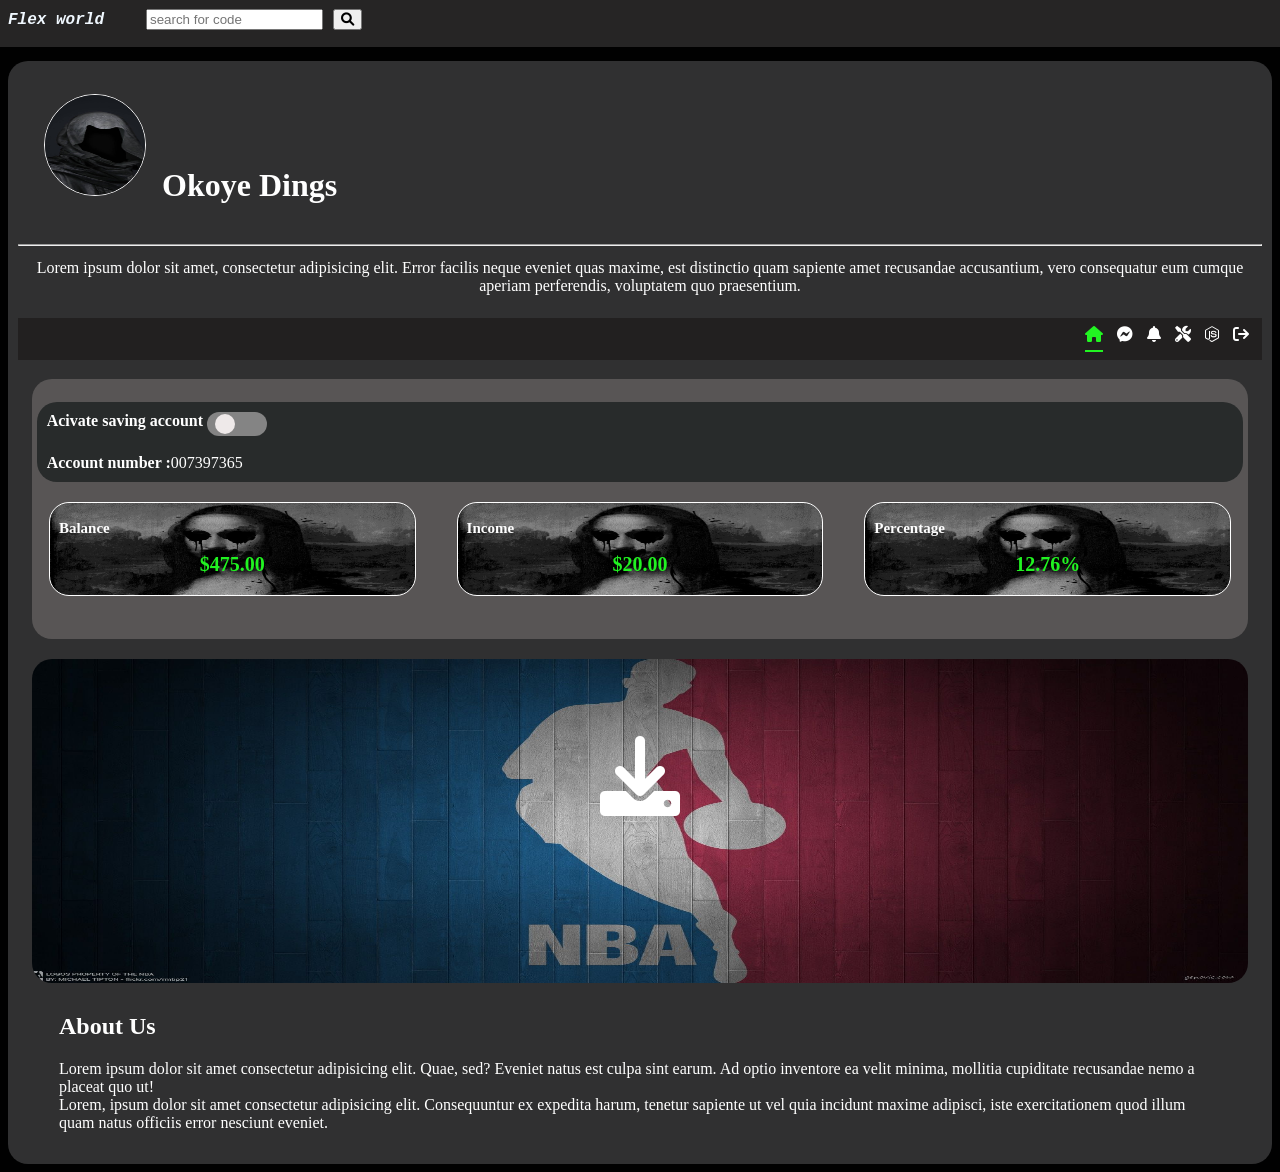
==== codes/home page.html @ 7de77fe0 "new update test 2" ====
<!DOCTYPE html>
<html lang="en">
<head>
    <meta charset="UTF-8">
    <meta http-equiv="X-UA-Compatible" content="IE=edge">
    <meta name="viewport" content="width=device-width, initial-scale=1.0">
    <title> Flex world</title>
    <link rel="stylesheet" href="styles2.css">
    <link rel="script" href="text1.js">
    <link rel="stylesheet" href="fontawesome-free-6.1.1-web/css/all.css">
</head>
<body>
  <div class="head">
    <h1>Flex world</h1>
    <form action="setting.html" class="bs">
      <input type="search" placeholder="search for code" name="search" required>
      <button type="submit" class="search"> <i class="fas fa-search fa-1x"></i></button>
  </div>
  <div class="main">
    <div class="main-con2">
      <br>
      <div class="image-con">
        <img src="image/g.jpg"  name="image" >
        <label for="imgage"><h1>Okoye Dings</h1></label>
      </div>
      <hr>
      <div class="write-up">
        Lorem ipsum dolor sit amet, consectetur adipisicing elit. Error facilis neque eveniet quas maxime, est distinctio quam sapiente amet recusandae accusantium, vero consequatur eum cumque aperiam perferendis, voluptatem quo praesentium. <br>
      </div>
       <br>
      <div class="flex">
        <a href="home page.html"><i class="fas fa-home fa-1x"></i></a>
        <a href="Profile.html"><i class="fab fa-facebook-messenger fa-1x"></i></i></a>
        <a href="notification.html"><i class="fas fa-bell fa-1x"></i></a>
        <a href="setting.html"><i class="fas fa-tools fa-1x"></i></a>
        <a href="js test.html"><i class="fab fa-node-js fa-1x"></i></a>
        <a href="index.html"><i class="fas fa-sign-out fa-1x"></i></a>
      </div>
      <br>
    <div class="sub-con">
      <br>
      <div class="acc"> 
          <!-- Rounded switch --><b>Acivate saving account</b>
          <label class="switch">
            <input class="in" type="checkbox">
           <span class="slider round"></span>
        </label>
       <br>
       <br>
        <b>Account number :</b>007397365
      </div>
      <br>
      <div class="acc-log">
         <div class="acc-log-a">
           <div class="acc-log-ab">
             <h3>Balance</h3>
           </div>
           <h2>$475.00</h2>
         </div>
         <br>
         <div class="acc-log-b">
            <div class="acc-log-bb">
              <h3>Income</h3>
            </div>
            <h2>$20.00</h2>
         </div>
         <br>
         <div class="acc-log-c">
            <div class="acc-log-cb">
              <h3>Percentage</h3>
            </div>
            <h2>12.76%</h2>
         </div>
      </div>
      <br>
      <br>
     </div>
     <br>
     <div class="sub-con-b">
      <br>
      <br>
      <br>
      <br>
    <i class="fas fa-download fa-5x"></i>
      <br>
      <br>
      <br>
      <br>
      <br>
      <br>
      <br>
      <br>
      <br>
      <br>
    </div>
      <div class="about">
        <div class="about1">
          <h2>About Us</h2>
          Lorem ipsum dolor sit amet consectetur adipisicing elit. Quae, sed? Eveniet natus est culpa sint earum. Ad optio inventore ea velit minima, mollitia cupiditate recusandae nemo a placeat quo ut! <br>
          Lorem, ipsum dolor sit amet consectetur adipisicing elit. Consequuntur ex expedita harum, tenetur sapiente ut vel quia incidunt maxime adipisci, iste exercitationem quod illum quam natus officiis error nesciunt eveniet.
        </div>
    </div>
    <br>
    </div>
  </div>
</body>
</html>
---- codes/styles2.css ----
.head{
  color: aliceblue;
  background-color: rgb(38, 37, 37);
  font-family: 'Courier New', Courier, monospace;
  font-style: italic;
  margin: -1em ;
  padding: 0.5em;
  position: static;
  z-index: 1;
  display: flex;
  align-items: baseline;
  flex-wrap: nowrap;
}
.head a{
  position: relative;
  left: 8em;
  top: -1.8em;
}
.head h1{
  font-size: 100%;
  position: relative;
  left: 0.5em;
}
.bs{
  position: relative;
  left: 50px;
  text-align: center;
}

.main-con {
  text-align: left;
  width: 8%;
  padding: 0.8em;
  position: relative;
  right: 1.4em;
}
body{
  background-color:rgb(1, 1, 1);
}
.main-con2{
  color: white;
  background-color: rgb(48, 48, 49);
  border-radius: 20px;
  position: relative;
  top: 30px;
  padding: 5px 10px;
}
.image-con{
  display: flex;
  padding: 10px;
  flex-wrap: nowrap;
  align-items: baseline;
}
.main-con2 img{
  position: relative;
  left: 1em;
  border-radius: 100%;
  text-align: center;
  border: 0.1em solid rgb(251, 251, 252);
  height: 100px;
  width: 100px;
}
.main-con2 .image-con h1{
  position: relative;
  left: 1em;
}
.main-con2 img:hover{
  border: 0.1em solid rgb(226, 28, 28);
  cursor: pointer;
}
.main-con2 .write-up{
  text-align: center;
  padding: 5px;
}
.flex{
  text-align: right;
  padding: 0.5em;
  color: white;
  background-color: rgb(34, 32, 32);
}
.flex a{
  color: white;
  margin: 5px;
}
.flex a:hover{
  text-decoration: none;
}
.flex a i:hover{
  transform:scale(2,2) ;
  color: #21f321;
  margin-left: 5px;
  margin-right: 5px;

}
.sub-con{
  background-color: rgb(88, 85, 85);
  /* text-align: center; */
  border-radius: 20px;
  width: 97%;
  padding: 5px;
  position: relative;
  text-align: center;
  margin: 1px auto;
}
.sub-con-b{
  background-color: rgb(88, 85, 85);
  text-align: center;
  margin: 1px auto;
  border-radius: 20px;
  width: 97%;
  padding: 5px;
  position: relative;
  background-image: url(image/128139.jpg);
  background-size: 100% 100%;
  background-repeat: no-repeat;
}
.fa-home {
  color: rgb(34, 245, 34);
  border-bottom: solid 2px rgb(34, 245, 34);
  padding-bottom: 0.5em;
}


/* The switch - the box around the slider */
.switch {
  position: relative;
  display: inline-block;
  width: 60px;
  height: 24px;
  }
  
  /* Hide default HTML checkbox */
  .switch input {
  opacity: 0;
  width: 0;
  height: 0;
  }
  
  /* The slider */
  .slider {
  position: absolute;
  cursor: pointer;
  top: 0;
  left: 0;
  right: 0;
  bottom: 0;
  background-color: rgb(132, 132, 132);
  -webkit-transition: .4s;
  transition: .4s;
  }
  
  .slider:before {
    border-radius: 50%;
  position: absolute;
  content: "";
  height: 20px;
  width: 20px;
  left: 8px;
  bottom: 2px;
  background-color: rgb(238, 233, 233);
  -webkit-transition: .4s;
  transition: .4s;
  }
  
  input:checked + .slider {
  background-color: #21f321;
  }
  
  input:focus + .slider {
  box-shadow: 0 0 1px #2196F3;
  }
  
  input:checked + .slider:before {
  -webkit-transform: translateX(26px);
  -ms-transform: translateX(26px);
  transform: translateX(26px);
  }
  
  /* Rounded sliders */
  .slider.round {
  border-radius: 34px;
  }
  
  .slider.round:before­ {
  border-radius: 50%;
  }
  .acc{
    background-color: rgb(40, 43, 43);
    padding: 10px;
    border-radius: 20px;
    text-align: left;
  }
.acc-log{
  display: flex;
  padding: 2px;
  justify-content: space-around;
  border-radius: 20px;
}
.acc-log-a{
  border: solid white 1px;
  border-radius: 20px;
  padding: 2px;
  background-image: url(image/bad\ monalisa.jpg);
  background-size: 100% 100%;
  background-repeat: no-repeat;
  width: 30%;
}
.acc-log-b{
  border: solid white 1px;
  border-radius: 20px;
  padding: 2px;
  background-image: url(image/bad\ monalisa.jpg);
  background-size: 100% 100%;
  background-repeat: no-repeat;
  background-color: #34181a44;
  width: 30%;
}
.acc-log-c{
  border: solid white 1px;
  background-image: url(image/bad\ monalisa.jpg);
  background-size: 100% 100%;
  background-repeat: no-repeat;
  border-radius: 20px;
  padding: 2px;
  width: 30%;
}
.acc-log-a h3, .acc-log-b h3, .acc-log-c h3{
  text-align: left;
  padding-left: 7px;
  font-size: 15px;
}
.acc-log-a h2, .acc-log-b h2, .acc-log-c h2{
  font-size: 20px;
  color: #21f321;
}
.fa-download{
  color: white;
  animation-name: move;
  animation-duration:15s;
  animation-iteration-count: infinite;
  
}
@keyframes move{
  1% {
    transform: translatey(0px);
    color: purple;
 }
 10% {
    transform: translatey(-20px);
    color: red;
 }
 25% {
  transform: translatey(-40px);
  color:orange;
}
 50% {
   transform: translatey(0px);
   color:yellow;
 }
 75% {
   transform: translatey(-40px);
   color: rgb(28, 204, 28);
 }
 100% {
   transform: translatey(0px);
   color: blue;
 }
}
.about{
  padding: 1vh;
  display: flex;
  justify-content: flex-start;
}
.about1{
  flex-basis: 100%;
  padding:0 2em;
  @media (min-width: 40rem;) {
   flex: basis 50%;
  }
}
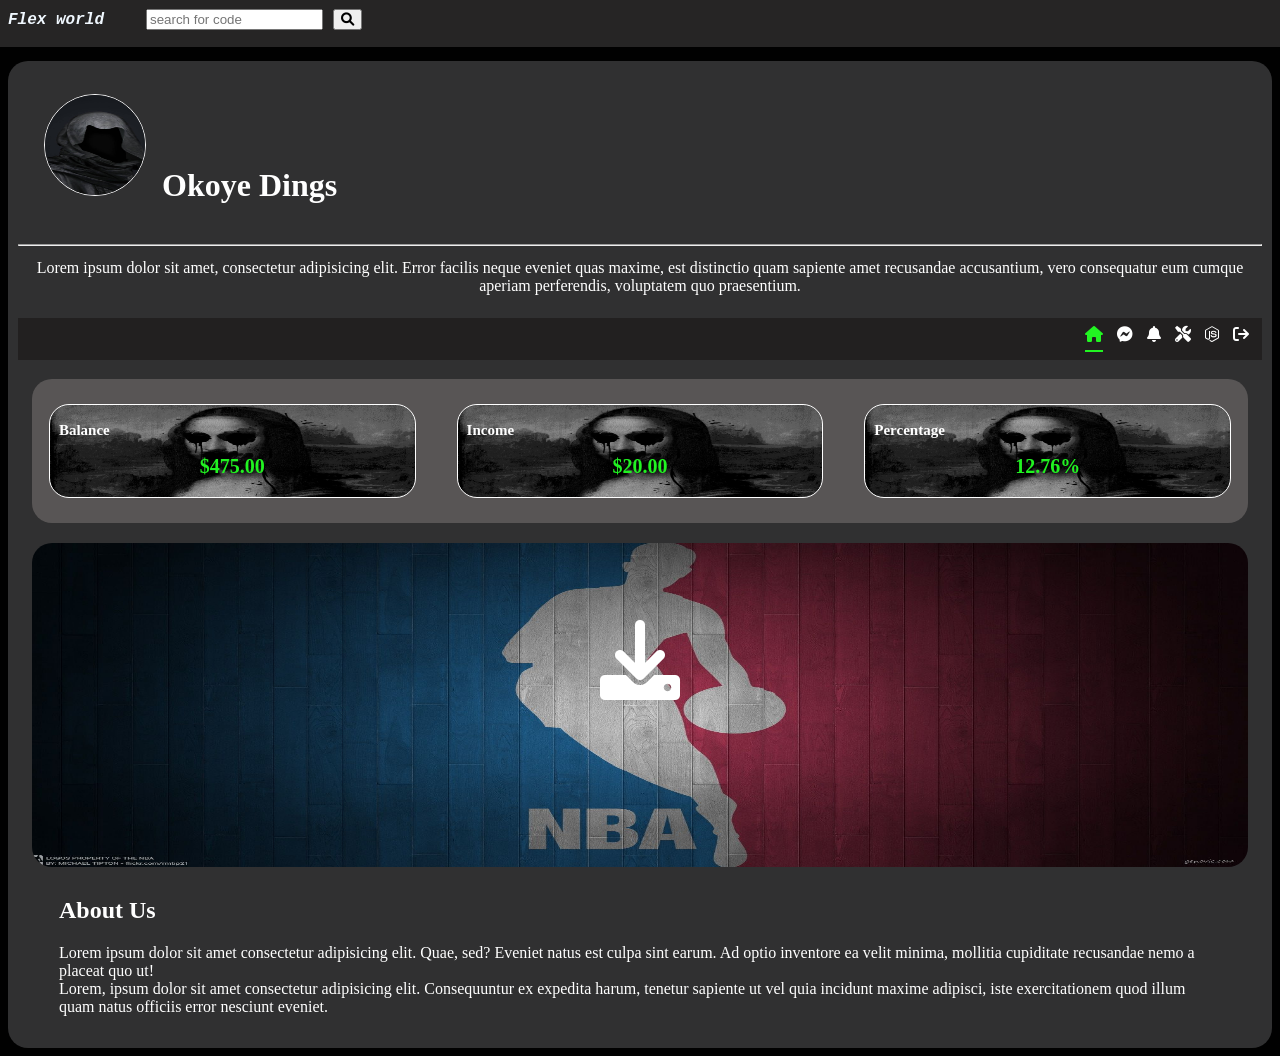
==== commit 8215e623: "messages the message hover has been changed" ====
--- a/codes/home page.html
+++ b/codes/home page.html
@@ -39,17 +39,6 @@
       <br>
     <div class="sub-con">
       <br>
-      <div class="acc"> 
-          <!-- Rounded switch --><b>Acivate saving account</b>
-          <label class="switch">
-            <input class="in" type="checkbox">
-           <span class="slider round"></span>
-        </label>
-       <br>
-       <br>
-        <b>Account number :</b>007397365
-      </div>
-      <br>
       <div class="acc-log">
          <div class="acc-log-a">
            <div class="acc-log-ab">
@@ -72,7 +61,6 @@
             <h2>12.76%</h2>
          </div>
       </div>
-      <br>
       <br>
      </div>
      <br>
--- a/codes/styles2.css
+++ b/codes/styles2.css
@@ -121,75 +121,7 @@
 }
 
 
-/* The switch - the box around the slider */
-.switch {
-  position: relative;
-  display: inline-block;
-  width: 60px;
-  height: 24px;
-  }
-  
-  /* Hide default HTML checkbox */
-  .switch input {
-  opacity: 0;
-  width: 0;
-  height: 0;
-  }
-  
-  /* The slider */
-  .slider {
-  position: absolute;
-  cursor: pointer;
-  top: 0;
-  left: 0;
-  right: 0;
-  bottom: 0;
-  background-color: rgb(132, 132, 132);
-  -webkit-transition: .4s;
-  transition: .4s;
-  }
-  
-  .slider:before {
-    border-radius: 50%;
-  position: absolute;
-  content: "";
-  height: 20px;
-  width: 20px;
-  left: 8px;
-  bottom: 2px;
-  background-color: rgb(238, 233, 233);
-  -webkit-transition: .4s;
-  transition: .4s;
-  }
-  
-  input:checked + .slider {
-  background-color: #21f321;
-  }
-  
-  input:focus + .slider {
-  box-shadow: 0 0 1px #2196F3;
-  }
-  
-  input:checked + .slider:before {
-  -webkit-transform: translateX(26px);
-  -ms-transform: translateX(26px);
-  transform: translateX(26px);
-  }
-  
-  /* Rounded sliders */
-  .slider.round {
-  border-radius: 34px;
-  }
-  
-  .slider.round:before­ {
-  border-radius: 50%;
-  }
-  .acc{
-    background-color: rgb(40, 43, 43);
-    padding: 10px;
-    border-radius: 20px;
-    text-align: left;
-  }
+ 
 .acc-log{
   display: flex;
   padding: 2px;
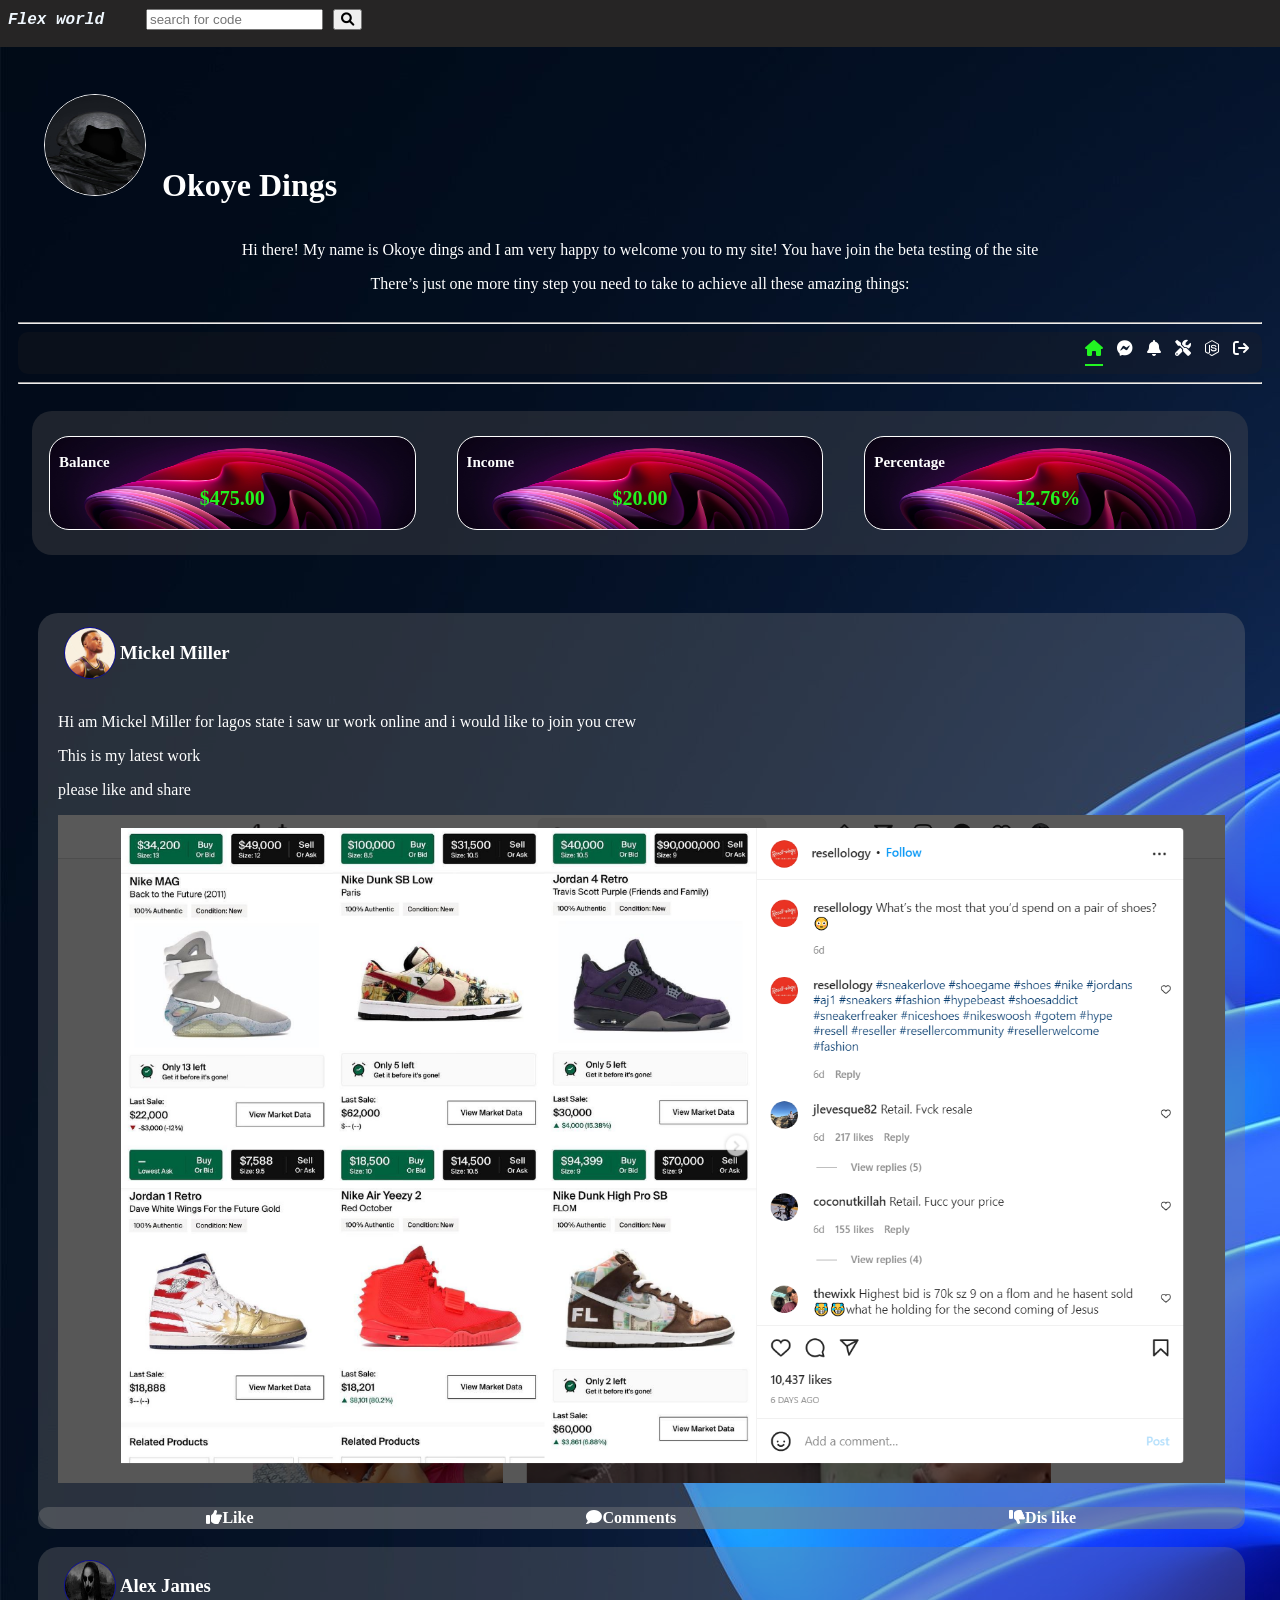
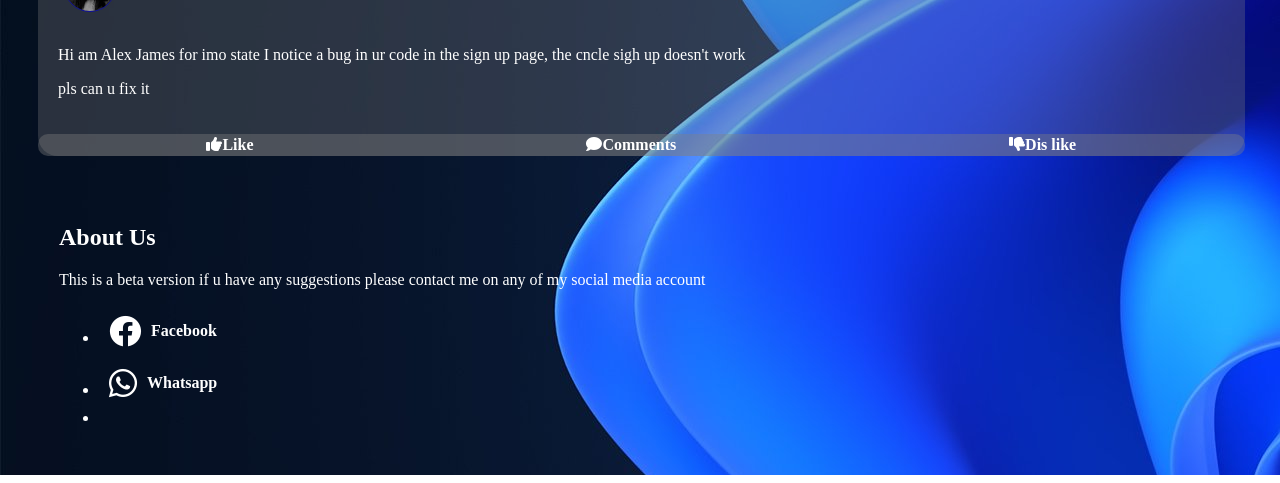
==== commit 29cd8350: "flew world new home page" ====
--- a/codes/home page.html
+++ b/codes/home page.html
@@ -21,21 +21,24 @@
       <br>
       <div class="image-con">
         <img src="image/g.jpg"  name="image" >
-        <label for="imgage"><h1>Okoye Dings</h1></label>
+        <label for="image"><h1>Okoye Dings</h1></label>
       </div>
+      <div class="write-up">
+        Hi there!
+       My name is Okoye dings and I am very happy to welcome you to my site! You have join the beta testing of the site 
+       <p>There’s just one more tiny step you need to take to achieve all these amazing things:</p> 
+   </div>
       <hr>
-      <div class="write-up">
-        Lorem ipsum dolor sit amet, consectetur adipisicing elit. Error facilis neque eveniet quas maxime, est distinctio quam sapiente amet recusandae accusantium, vero consequatur eum cumque aperiam perferendis, voluptatem quo praesentium. <br>
-      </div>
-       <br>
+      
       <div class="flex">
-        <a href="home page.html"><i class="fas fa-home fa-1x"></i></a>
+        <a href="home page.html"><i class="fas fa-home fa-1x"></i></a> 
         <a href="Profile.html"><i class="fab fa-facebook-messenger fa-1x"></i></i></a>
         <a href="notification.html"><i class="fas fa-bell fa-1x"></i></a>
         <a href="setting.html"><i class="fas fa-tools fa-1x"></i></a>
         <a href="js test.html"><i class="fab fa-node-js fa-1x"></i></a>
         <a href="index.html"><i class="fas fa-sign-out fa-1x"></i></a>
       </div>
+      <hr>
       <br>
     <div class="sub-con">
       <br>
@@ -66,26 +69,51 @@
      <br>
      <div class="sub-con-b">
       <br>
-      <br>
-      <br>
-      <br>
-    <i class="fas fa-download fa-5x"></i>
-      <br>
-      <br>
-      <br>
-      <br>
-      <br>
-      <br>
-      <br>
-      <br>
-      <br>
-      <br>
-    </div>
+        <div class="home-feed">
+          <div class="fr-feed">
+            <img src="image/stef vp.PNG" >
+            <label for="image" class="ava" ><h3>Mickel Miller</h3></label>
+            </div>
+            <div class="post">
+              Hi am Mickel Miller for lagos state i saw ur work online and i would like to join you crew 
+              <p>This is my latest work </p>
+              <p>please like and share</p>
+              <img src="image/shoes.PNG" height="50%" width="50%">
+            </div>
+            <div class="like">
+             <b><i class="fas fa fa-thumbs-up fa-1x"></i>Like</b> 
+             <b> <i class="fas fa fa-comment fa-1x"></i>Comments</b> 
+             <b> <i class="fas fs fa-thumbs-down"></i>Dis like</b> 
+            </div>
+        </div>
+        <br>
+        <div class="home-feed">
+          <div class="fr-feed">
+            <img src="image/bad monalisa.jpg" >
+            <label for="image" class="ava" ><h3>Alex James</h3></label>
+            </div>
+            <div class="post">
+              Hi am Alex James for imo state I notice a bug in ur code in the sign up page, the cncle sigh up doesn't work 
+              <p>pls can u fix it </p>
+              <!-- <img src="image/shoes.PNG" height="50%" width="50%"> -->
+            </div>
+            <div class="like">
+             <b><i class="fas fa fa-thumbs-up fa-1x"></i>Like</b> 
+             <b> <i class="fas fa fa-comment fa-1x"></i>Comments</b> 
+             <b> <i class="fas fs fa-thumbs-down"></i>Dis like</b> 
+            </div>
+        </div>
+        <br>
+     </div>
       <div class="about">
         <div class="about1">
           <h2>About Us</h2>
-          Lorem ipsum dolor sit amet consectetur adipisicing elit. Quae, sed? Eveniet natus est culpa sint earum. Ad optio inventore ea velit minima, mollitia cupiditate recusandae nemo a placeat quo ut! <br>
-          Lorem, ipsum dolor sit amet consectetur adipisicing elit. Consequuntur ex expedita harum, tenetur sapiente ut vel quia incidunt maxime adipisci, iste exercitationem quod illum quam natus officiis error nesciunt eveniet.
+          This is a beta version if u have any suggestions please contact me on any of my social media account
+          <ul>
+            <li><a href="https://­www.facebook.com/­profile.php?id=100072­502464561"> <i class="fab fa fa-facebook fa-2x"></i><b>Facebook</b> </a></li>
+            <li><a href="https://web.whatsapp.com/+23409020581904"><i class="fab fa fa-whatsapp fa-2x"></i><b>Whatsapp</b></a></li>
+            <li></li>
+          </ul>
         </div>
     </div>
     <br>
--- a/codes/styles2.css
+++ b/codes/styles2.css
@@ -10,6 +10,7 @@
   display: flex;
   align-items: baseline;
   flex-wrap: nowrap;
+  
 }
 .head a{
   position: relative;
@@ -33,17 +34,21 @@
   padding: 0.8em;
   position: relative;
   right: 1.4em;
+  
 }
 body{
-  background-color:rgb(1, 1, 1);
+  background-image: url(image/6233787.jpg);
+  /* background-size: 100% 100%; */
+  background-repeat: no-repeat;
+ 
 }
 .main-con2{
   color: white;
-  background-color: rgb(48, 48, 49);
   border-radius: 20px;
   position: relative;
   top: 30px;
   padding: 5px 10px;
+  
 }
 .image-con{
   display: flex;
@@ -51,7 +56,7 @@
   flex-wrap: nowrap;
   align-items: baseline;
 }
-.main-con2 img{
+.main-con2 .image-con img{
   position: relative;
   left: 1em;
   border-radius: 100%;
@@ -64,7 +69,7 @@
   position: relative;
   left: 1em;
 }
-.main-con2 img:hover{
+.main-con2 .image-con img:hover{
   border: 0.1em solid rgb(226, 28, 28);
   cursor: pointer;
 }
@@ -76,7 +81,8 @@
   text-align: right;
   padding: 0.5em;
   color: white;
-  background-color: rgb(34, 32, 32);
+  background-color: rgba(34, 32, 32, 0.266);
+  border-radius: 10px;
 }
 .flex a{
   color: white;
@@ -90,10 +96,9 @@
   color: #21f321;
   margin-left: 5px;
   margin-right: 5px;
-
 }
 .sub-con{
-  background-color: rgb(88, 85, 85);
+  background-color: rgba(88, 85, 85, 0.338);
   /* text-align: center; */
   border-radius: 20px;
   width: 97%;
@@ -103,16 +108,13 @@
   margin: 1px auto;
 }
 .sub-con-b{
-  background-color: rgb(88, 85, 85);
+  /* background-color: rgba(88, 85, 85, 0.336); */
   text-align: center;
   margin: 1px auto;
   border-radius: 20px;
   width: 97%;
-  padding: 5px;
-  position: relative;
-  background-image: url(image/128139.jpg);
-  background-size: 100% 100%;
-  background-repeat: no-repeat;
+  padding: 20px;
+  position: relative;
 }
 .fa-home {
   color: rgb(34, 245, 34);
@@ -120,8 +122,6 @@
   padding-bottom: 0.5em;
 }
 
-
- 
 .acc-log{
   display: flex;
   padding: 2px;
@@ -132,7 +132,7 @@
   border: solid white 1px;
   border-radius: 20px;
   padding: 2px;
-  background-image: url(image/bad\ monalisa.jpg);
+  background-image: url(image/7794856.jpg);
   background-size: 100% 100%;
   background-repeat: no-repeat;
   width: 30%;
@@ -141,7 +141,7 @@
   border: solid white 1px;
   border-radius: 20px;
   padding: 2px;
-  background-image: url(image/bad\ monalisa.jpg);
+  background-image: url(image/7794856.jpg);
   background-size: 100% 100%;
   background-repeat: no-repeat;
   background-color: #34181a44;
@@ -149,7 +149,7 @@
 }
 .acc-log-c{
   border: solid white 1px;
-  background-image: url(image/bad\ monalisa.jpg);
+  background-image: url(image/7794856.jpg);
   background-size: 100% 100%;
   background-repeat: no-repeat;
   border-radius: 20px;
@@ -172,36 +172,58 @@
   animation-iteration-count: infinite;
   
 }
-@keyframes move{
-  1% {
-    transform: translatey(0px);
-    color: purple;
- }
- 10% {
-    transform: translatey(-20px);
-    color: red;
- }
- 25% {
-  transform: translatey(-40px);
-  color:orange;
-}
- 50% {
-   transform: translatey(0px);
-   color:yellow;
- }
- 75% {
-   transform: translatey(-40px);
-   color: rgb(28, 204, 28);
- }
- 100% {
-   transform: translatey(0px);
-   color: blue;
- }
+.home-feed {
+  background-color: rgba(128, 128, 128, 0.303);
+  border-radius: 20px;
+}
+.fr-feed{
+  display: flex;
+  padding: 10px;
+  flex-wrap: nowrap;
+  align-items: center;
+}
+.fr-feed img{
+  position: relative;
+  left: 1em;
+  border-radius: 50%;
+  text-align: center;
+  border: 0.1em solid rgb(15, 15, 160);
+  height:50px;
+  width: 50px;
+}
+
+
+.fr-feed .ava{
+  position: relative;
+  left: 20px;
 }
 .about{
   padding: 1vh;
   display: flex;
   justify-content: flex-start;
+}
+
+.post{
+  text-align: left;
+  padding: 20px;
+}
+.post img {
+  position: relative;
+  text-align: center;
+  background-color: red;
+  width: 100%;
+}
+.like{
+  display: flex;
+  padding: 2px;
+  justify-content: space-around;
+  border-radius: 10px;
+  background-color: rgba(128, 128, 128, 0.385);
+}
+.like b:hover{
+  transform:scale(1.6,1.6) ;
+  cursor: pointer;
+  color: #24b01a;
 }
 .about1{
   flex-basis: 100%;
@@ -210,6 +232,22 @@
    flex: basis 50%;
   }
 }
-
-
-
+.about ul{
+  width: 50%;
+  text-align: center;
+}
+.about ul li a {
+  display: flex;
+  align-items: center;
+  color: white;
+  padding: 10px;
+  text-align: center;
+  text-decoration: none;
+}
+.about ul li :hover{
+  color: red;
+}
+.about ul li a b {
+  position: relative;
+  right: -10px;
+}
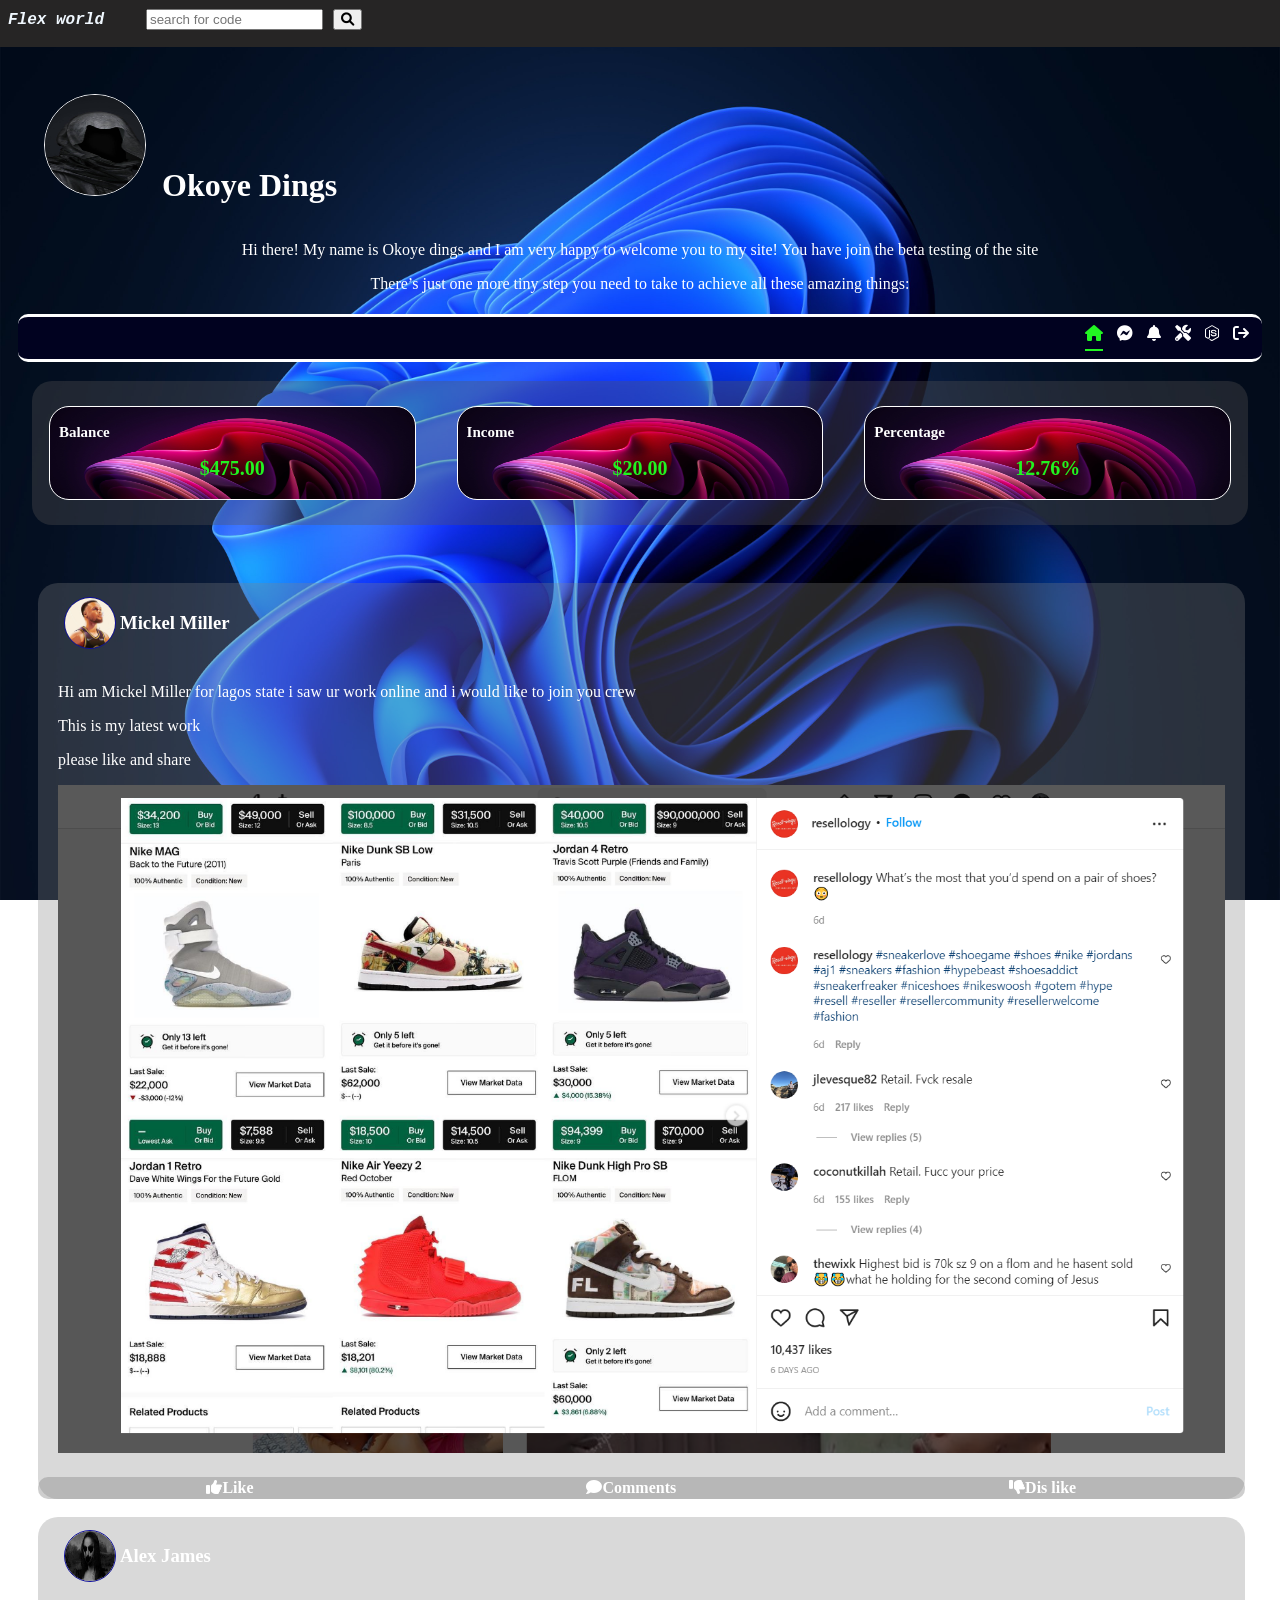
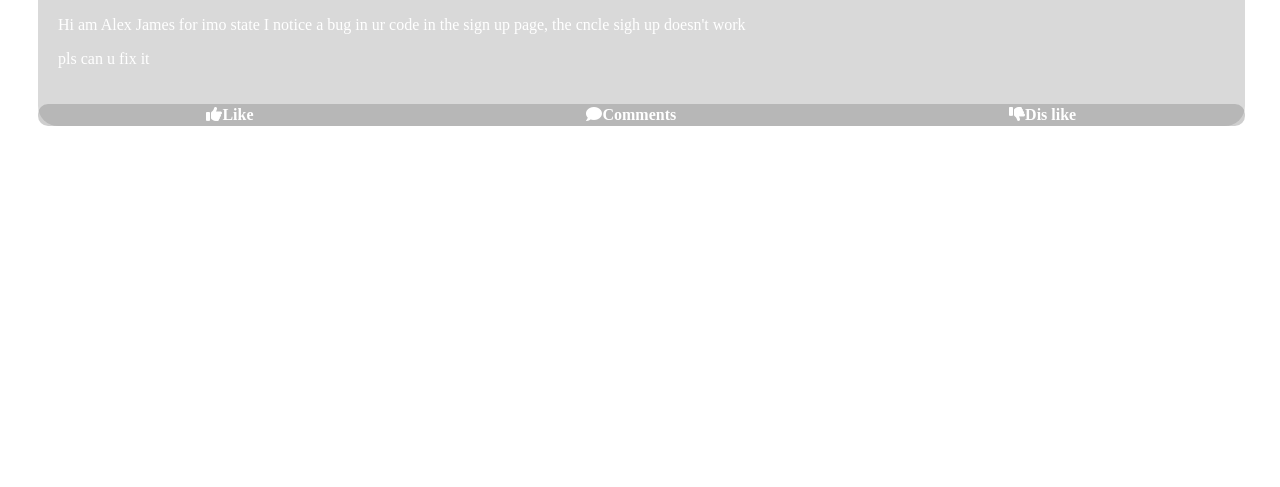
==== commit fd08baeb: "j code try again" ====
--- a/codes/home page.html
+++ b/codes/home page.html
@@ -28,8 +28,6 @@
        My name is Okoye dings and I am very happy to welcome you to my site! You have join the beta testing of the site 
        <p>There’s just one more tiny step you need to take to achieve all these amazing things:</p> 
    </div>
-      <hr>
-      
       <div class="flex">
         <a href="home page.html"><i class="fas fa-home fa-1x"></i></a> 
         <a href="Profile.html"><i class="fab fa-facebook-messenger fa-1x"></i></i></a>
@@ -38,7 +36,6 @@
         <a href="js test.html"><i class="fab fa-node-js fa-1x"></i></a>
         <a href="index.html"><i class="fas fa-sign-out fa-1x"></i></a>
       </div>
-      <hr>
       <br>
     <div class="sub-con">
       <br>
@@ -105,18 +102,19 @@
         </div>
         <br>
      </div>
-      <div class="about">
+          <div class="about">
         <div class="about1">
           <h2>About Us</h2>
           This is a beta version if u have any suggestions please contact me on any of my social media account
           <ul>
-            <li><a href="https://­www.facebook.com/­profile.php?id=100072­502464561"> <i class="fab fa fa-facebook fa-2x"></i><b>Facebook</b> </a></li>
-            <li><a href="https://web.whatsapp.com/+23409020581904"><i class="fab fa fa-whatsapp fa-2x"></i><b>Whatsapp</b></a></li>
-            <li></li>
+            <li><a href="https://web.facebook.com/okoye_dings/"> <i class="fab fa fa-facebook fa-2x"></i><b>Facebook</b> </a></li>
+            <li><a href=""><i class="fab fa fa-whatsapp fa-2x"></i><b>Whatsapp</b></a></li>
+            <li> <a href="https://www.instagram.com/okoye_dings/"><i class="fab fa fa-instagram fa-2x"></i><b>Instagram</b></a></li>
           </ul>
         </div>
     </div>
     <br>
+    
     </div>
   </div>
 </body>
--- a/codes/styles2.css
+++ b/codes/styles2.css
@@ -38,8 +38,9 @@
 }
 body{
   background-image: url(image/6233787.jpg);
-  /* background-size: 100% 100%; */
-  background-repeat: no-repeat;
+  background-size: 100% 100%;
+  background-repeat: no-repeat;
+  background-attachment: fixed;
  
 }
 .main-con2{
@@ -81,12 +82,18 @@
   text-align: right;
   padding: 0.5em;
   color: white;
-  background-color: rgba(34, 32, 32, 0.266);
+  background-color: rgb(1, 2, 32);
   border-radius: 10px;
+  border-top: white 3px solid;
+  border-bottom: white 3px solid;
+  z-index: 2;
+  top: 3px;
+  position: sticky;
 }
 .flex a{
   color: white;
   margin: 5px;
+  margin-top: 5px;
 }
 .flex a:hover{
   text-decoration: none;
@@ -224,6 +231,10 @@
   transform:scale(1.6,1.6) ;
   cursor: pointer;
   color: #24b01a;
+}
+.comments{
+  position: relative;
+  justify-content: left;
 }
 .about1{
   flex-basis: 100%;
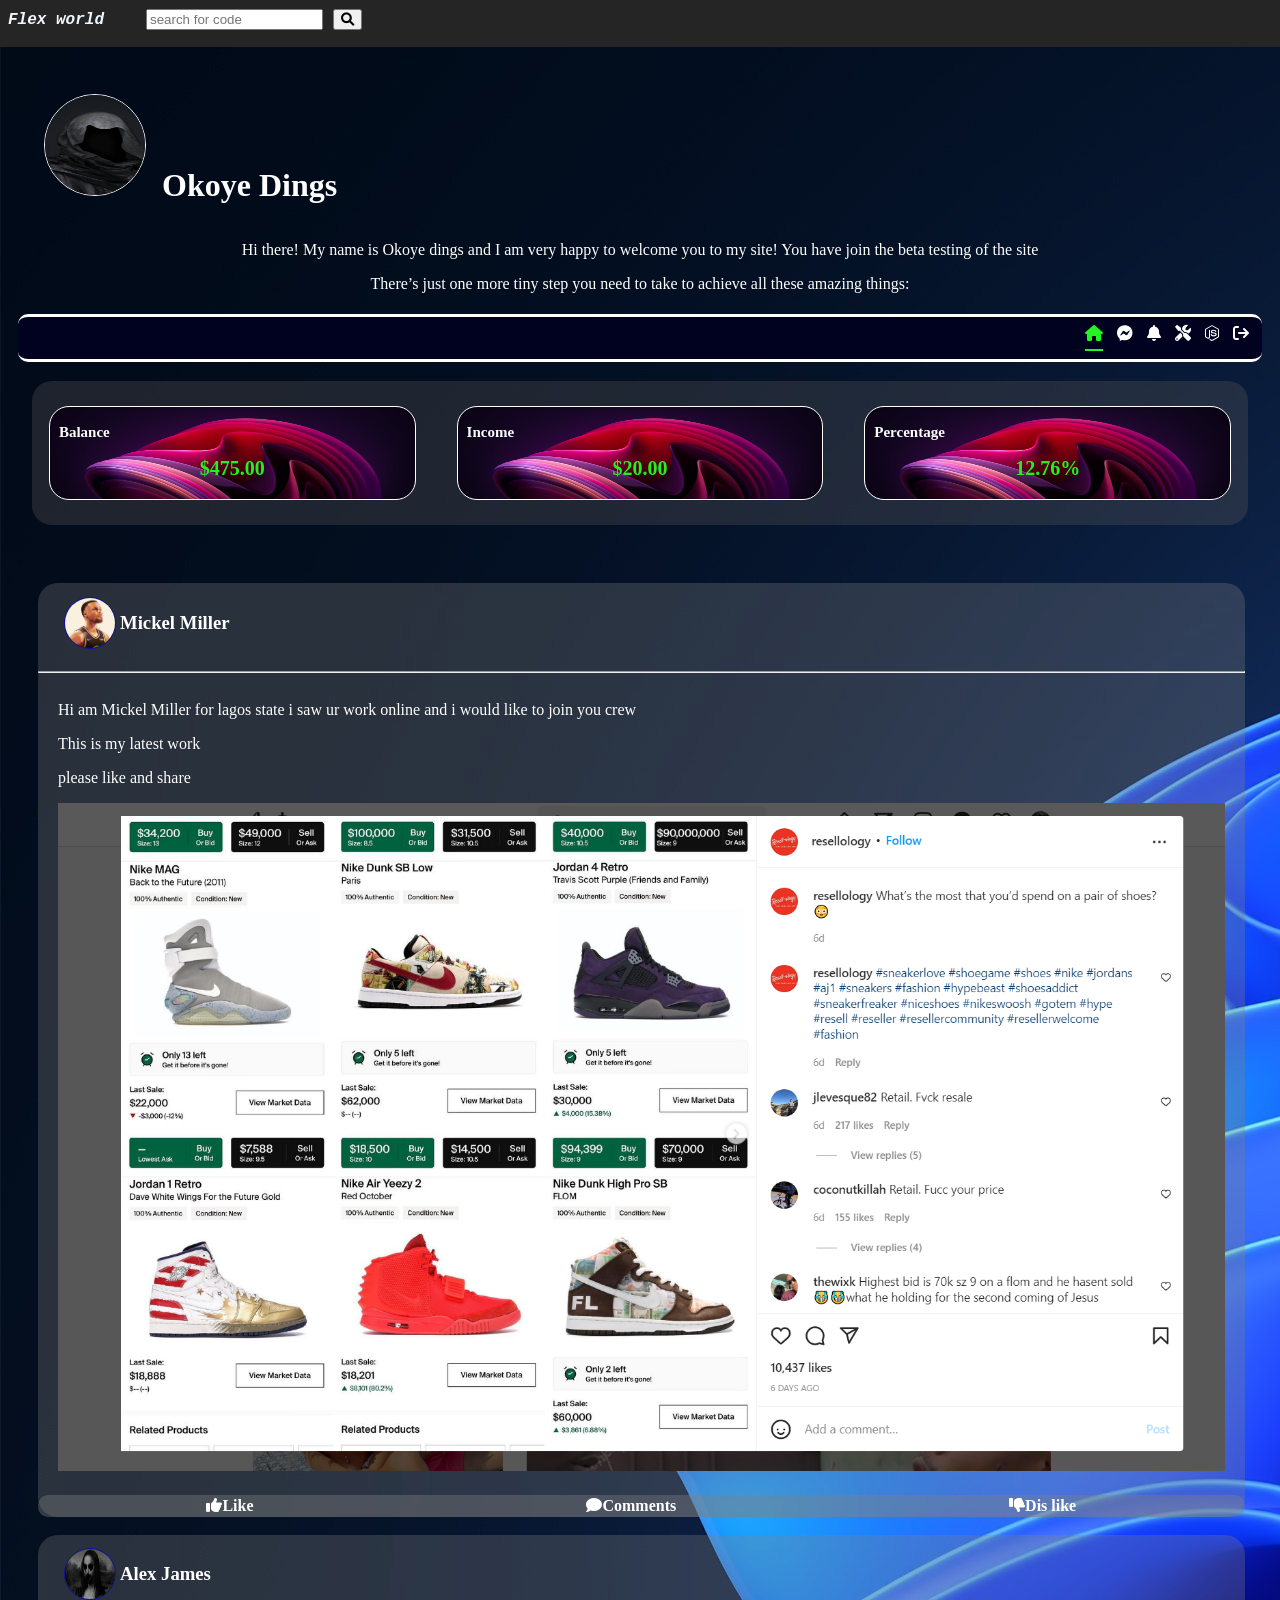
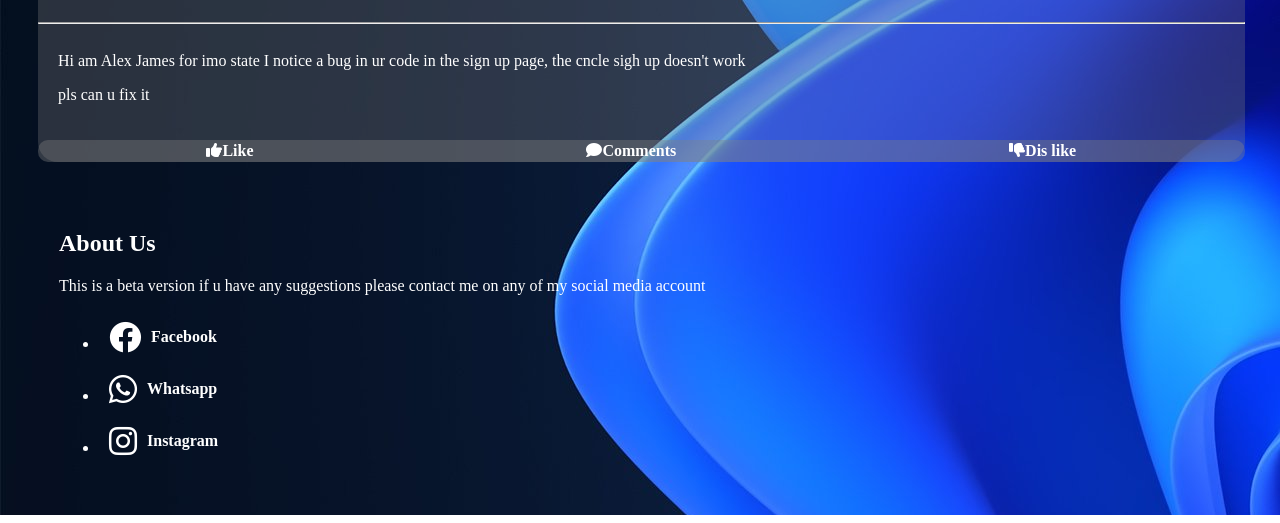
==== commit f1204961: "new bugs fixed" ====
--- a/codes/home page.html
+++ b/codes/home page.html
@@ -71,6 +71,7 @@
             <img src="image/stef vp.PNG" >
             <label for="image" class="ava" ><h3>Mickel Miller</h3></label>
             </div>
+            <hr>
             <div class="post">
               Hi am Mickel Miller for lagos state i saw ur work online and i would like to join you crew 
               <p>This is my latest work </p>
@@ -89,6 +90,7 @@
             <img src="image/bad monalisa.jpg" >
             <label for="image" class="ava" ><h3>Alex James</h3></label>
             </div>
+            <hr>
             <div class="post">
               Hi am Alex James for imo state I notice a bug in ur code in the sign up page, the cncle sigh up doesn't work 
               <p>pls can u fix it </p>
@@ -107,9 +109,9 @@
           <h2>About Us</h2>
           This is a beta version if u have any suggestions please contact me on any of my social media account
           <ul>
-            <li><a href="https://web.facebook.com/okoye_dings/"> <i class="fab fa fa-facebook fa-2x"></i><b>Facebook</b> </a></li>
-            <li><a href=""><i class="fab fa fa-whatsapp fa-2x"></i><b>Whatsapp</b></a></li>
-            <li> <a href="https://www.instagram.com/okoye_dings/"><i class="fab fa fa-instagram fa-2x"></i><b>Instagram</b></a></li>
+            <li><a href="https://web.facebook.com/okoye_dings/" target="_blank"> <i class="fab fa fa-facebook fa-2x"></i><b>Facebook</b> </a></li>
+            <li><a href=""><i class="fab fa fa-whatsapp fa-2x" target="_blank"></i><b>Whatsapp</b></a></li>
+            <li> <a href="https://www.instagram.com/okoye_dings/"target="_blank"><i class="fab fa fa-instagram fa-2x"></i><b>Instagram</b></a></li>
           </ul>
         </div>
     </div>
--- a/codes/styles2.css
+++ b/codes/styles2.css
@@ -38,10 +38,7 @@
 }
 body{
   background-image: url(image/6233787.jpg);
-  background-size: 100% 100%;
-  background-repeat: no-repeat;
-  background-attachment: fixed;
- 
+    background-repeat: no-repeat;
 }
 .main-con2{
   color: white;
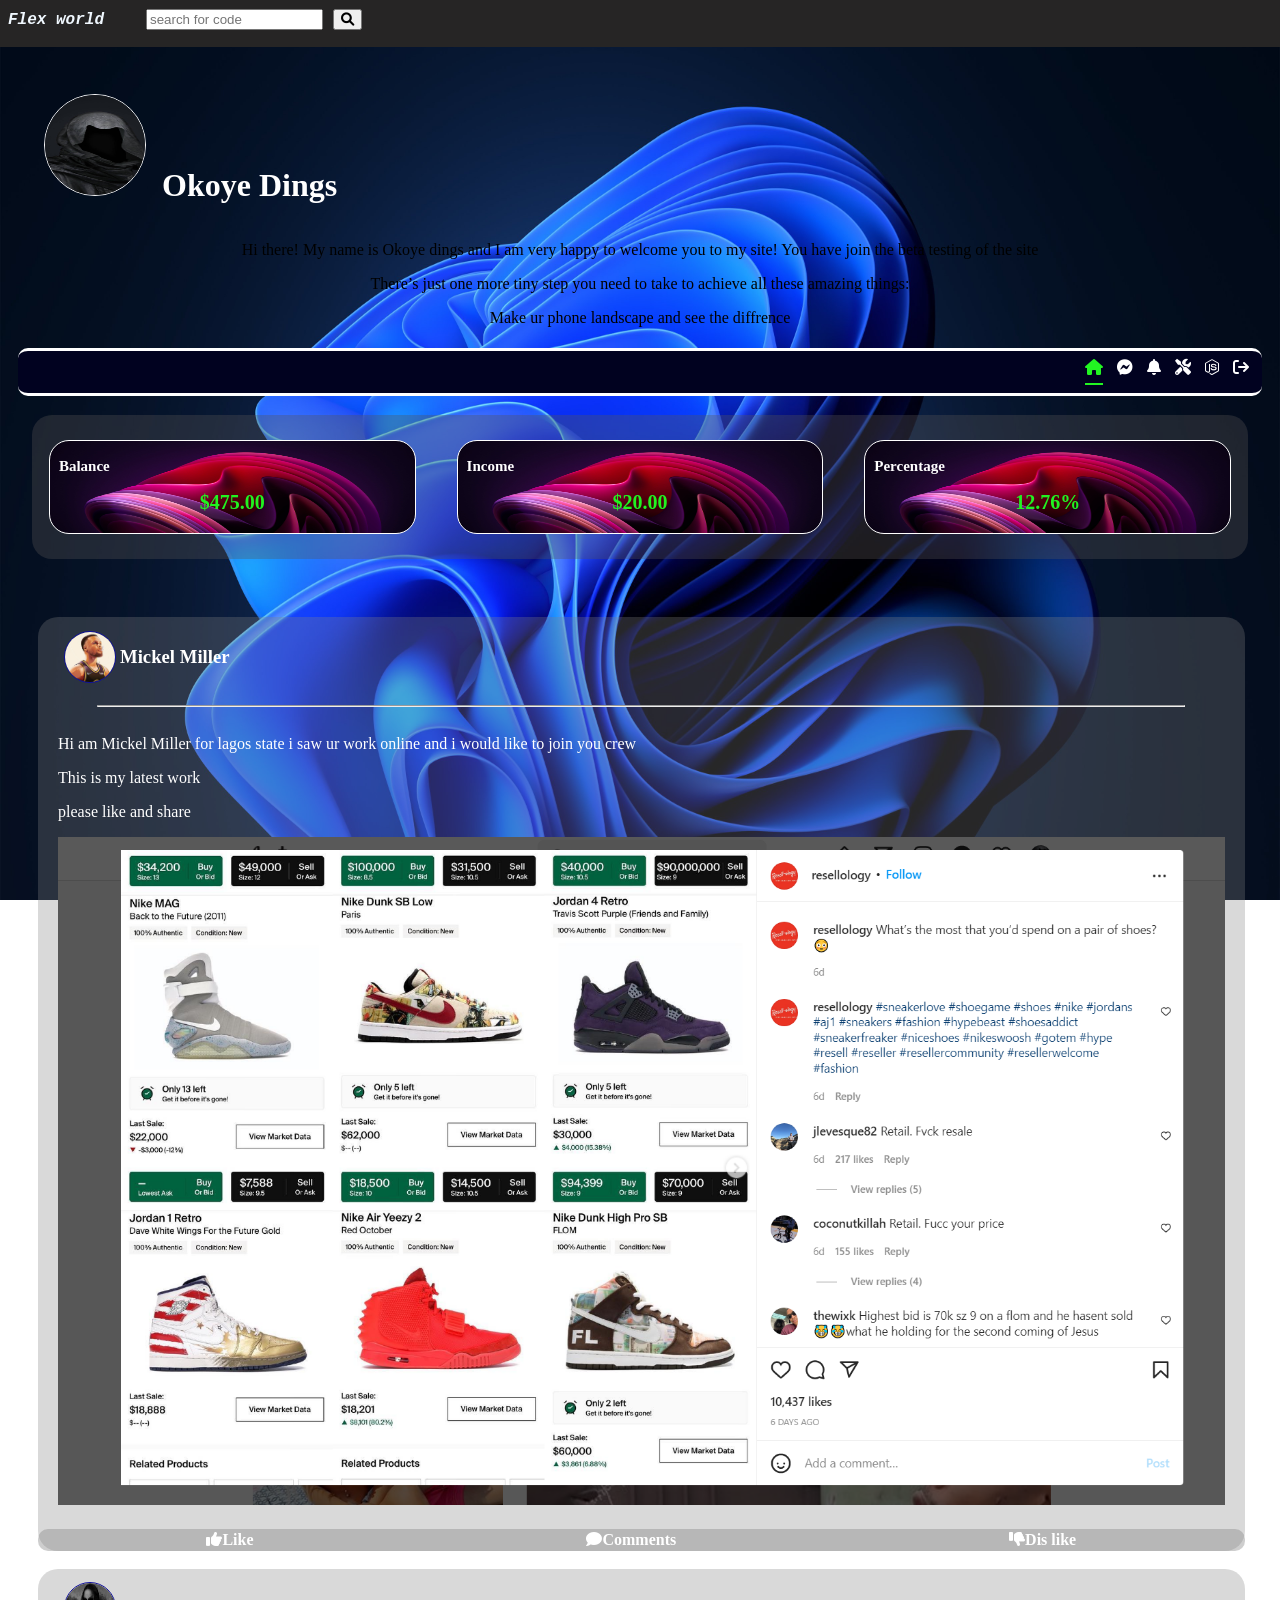
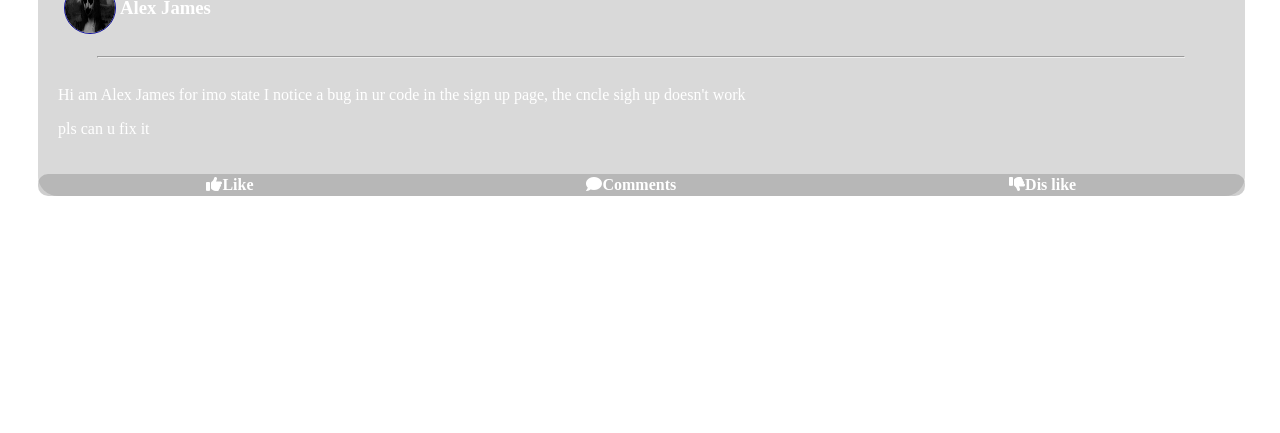
==== commit 8c1b4370: "js different screen sizes" ====
--- a/codes/home page.html
+++ b/codes/home page.html
@@ -27,6 +27,7 @@
         Hi there!
        My name is Okoye dings and I am very happy to welcome you to my site! You have join the beta testing of the site 
        <p>There’s just one more tiny step you need to take to achieve all these amazing things:</p> 
+       <p>Make ur phone landscape and see the diffrence</p>
    </div>
       <div class="flex">
         <a href="home page.html"><i class="fas fa-home fa-1x"></i></a> 
@@ -104,6 +105,7 @@
         </div>
         <br>
      </div>
+     
           <div class="about">
         <div class="about1">
           <h2>About Us</h2>
@@ -119,5 +121,13 @@
     
     </div>
   </div>
+  <script>
+   var like=document.getElementsByClassName("like");
+    like.onclick=function(){
+
+     like.style.color="blue";
+
+    };
+  </script>
 </body>
 </html>
--- a/codes/styles2.css
+++ b/codes/styles2.css
@@ -1,3 +1,8 @@
+body{
+  background-image: url(image/6233787.jpg);
+    background-repeat: no-repeat;
+}
+
 .head{
   color: aliceblue;
   background-color: rgb(38, 37, 37);
@@ -36,10 +41,7 @@
   right: 1.4em;
   
 }
-body{
-  background-image: url(image/6233787.jpg);
-    background-repeat: no-repeat;
-}
+
 .main-con2{
   color: white;
   border-radius: 20px;
@@ -236,21 +238,22 @@
 .about1{
   flex-basis: 100%;
   padding:0 2em;
-  @media (min-width: 40rem;) {
-   flex: basis 50%;
-  }
 }
 .about ul{
-  width: 50%;
-  text-align: center;
+  width: 90%;
+  text-align: center;
+  display: flex;
+  justify-content: space-around;
 }
 .about ul li a {
-  display: flex;
   align-items: center;
   color: white;
   padding: 10px;
   text-align: center;
   text-decoration: none;
+}
+.about ul li{
+  list-style-type: none;
 }
 .about ul li :hover{
   color: red;
@@ -258,4 +261,25 @@
 .about ul li a b {
   position: relative;
   right: -10px;
+}
+hr{
+  width: 90%;
+}
+@media (max-width: 500px){
+  .about ul{
+    width: 50%;
+    text-align: center;
+    display: inline-block;
+  }
+}
+@media (orientation: landscape) {
+  body{
+    background-image: url(image/6233787.jpg);
+    background-repeat: no-repeat;
+    background-size: 100% 100%;
+    background-attachment: fixed;
+  }
+  .write-up{
+    color: black;
+  }
 }
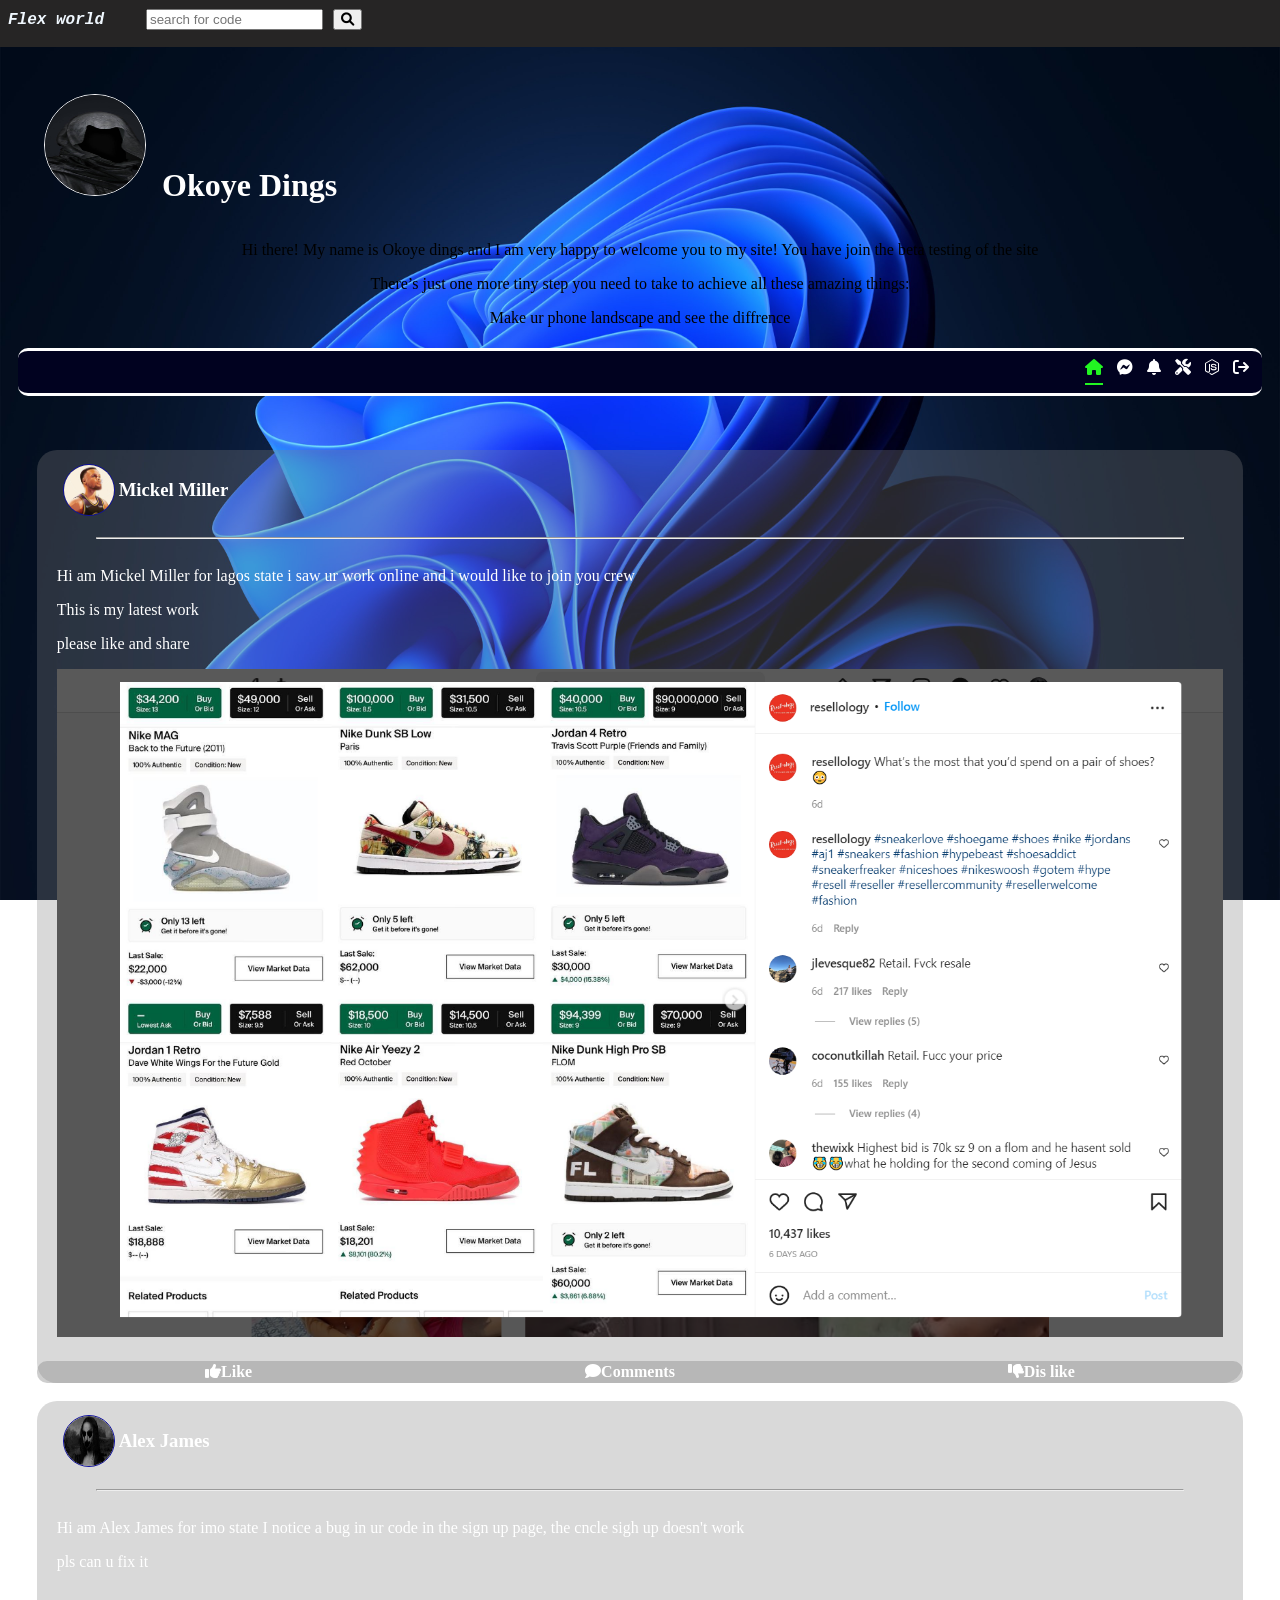
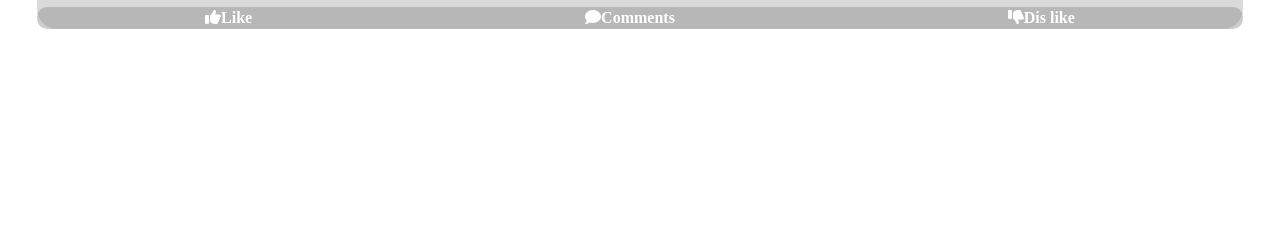
==== commit d6e0ff3f: "email blocker only one email has access and it has a new look" ====
--- a/codes/home page.html
+++ b/codes/home page.html
@@ -6,7 +6,6 @@
     <meta name="viewport" content="width=device-width, initial-scale=1.0">
     <title> Flex world</title>
     <link rel="stylesheet" href="styles2.css">
-    <link rel="script" href="text1.js">
     <link rel="stylesheet" href="fontawesome-free-6.1.1-web/css/all.css">
 </head>
 <body>
@@ -28,7 +27,7 @@
        My name is Okoye dings and I am very happy to welcome you to my site! You have join the beta testing of the site 
        <p>There’s just one more tiny step you need to take to achieve all these amazing things:</p> 
        <p>Make ur phone landscape and see the diffrence</p>
-   </div>
+     </div>
       <div class="flex">
         <a href="home page.html"><i class="fas fa-home fa-1x"></i></a> 
         <a href="Profile.html"><i class="fab fa-facebook-messenger fa-1x"></i></i></a>
@@ -38,32 +37,7 @@
         <a href="index.html"><i class="fas fa-sign-out fa-1x"></i></a>
       </div>
       <br>
-    <div class="sub-con">
-      <br>
-      <div class="acc-log">
-         <div class="acc-log-a">
-           <div class="acc-log-ab">
-             <h3>Balance</h3>
-           </div>
-           <h2>$475.00</h2>
-         </div>
-         <br>
-         <div class="acc-log-b">
-            <div class="acc-log-bb">
-              <h3>Income</h3>
-            </div>
-            <h2>$20.00</h2>
-         </div>
-         <br>
-         <div class="acc-log-c">
-            <div class="acc-log-cb">
-              <h3>Percentage</h3>
-            </div>
-            <h2>12.76%</h2>
-         </div>
-      </div>
-      <br>
-     </div>
+   
      <br>
      <div class="sub-con-b">
       <br>
@@ -95,12 +69,11 @@
             <div class="post">
               Hi am Alex James for imo state I notice a bug in ur code in the sign up page, the cncle sigh up doesn't work 
               <p>pls can u fix it </p>
-              <!-- <img src="image/shoes.PNG" height="50%" width="50%"> -->
             </div>
             <div class="like">
-             <b><i class="fas fa fa-thumbs-up fa-1x"></i>Like</b> 
-             <b> <i class="fas fa fa-comment fa-1x"></i>Comments</b> 
-             <b> <i class="fas fs fa-thumbs-down"></i>Dis like</b> 
+             <b class="li"><i class="fas fa-thumbs-up fa-1x"></i>Like</b> 
+             <b class="li"> <i class="fas fa-comment fa-1x"></i>Comments</b> 
+             <b class="li"> <i class="fas fa-thumbs-down"></i>Dis like</b> 
             </div>
         </div>
         <br>
@@ -108,7 +81,7 @@
      
           <div class="about">
         <div class="about1">
-          <h2>About Us</h2>
+          <h2 class="li">About Us</h2>
           This is a beta version if u have any suggestions please contact me on any of my social media account
           <ul>
             <li><a href="https://web.facebook.com/okoye_dings/" target="_blank"> <i class="fab fa fa-facebook fa-2x"></i><b>Facebook</b> </a></li>
@@ -118,16 +91,7 @@
         </div>
     </div>
     <br>
-    
     </div>
   </div>
-  <script>
-   var like=document.getElementsByClassName("like");
-    like.onclick=function(){
-
-     like.style.color="blue";
-
-    };
-  </script>
 </body>
 </html>
--- a/codes/styles2.css
+++ b/codes/styles2.css
@@ -1,6 +1,6 @@
 body{
   background-image: url(image/6233787.jpg);
-    background-repeat: no-repeat;
+  background-repeat: no-repeat;
 }
 
 .head{
@@ -103,23 +103,13 @@
   margin-left: 5px;
   margin-right: 5px;
 }
-.sub-con{
-  background-color: rgba(88, 85, 85, 0.338);
-  /* text-align: center; */
+
+.sub-con-b{
+  /* background-color: rgba(88, 85, 85, 0.336); */
+  text-align: center;
+  margin: 0px auto;
   border-radius: 20px;
   width: 97%;
-  padding: 5px;
-  position: relative;
-  text-align: center;
-  margin: 1px auto;
-}
-.sub-con-b{
-  /* background-color: rgba(88, 85, 85, 0.336); */
-  text-align: center;
-  margin: 1px auto;
-  border-radius: 20px;
-  width: 97%;
-  padding: 20px;
   position: relative;
 }
 .fa-home {
@@ -128,56 +118,7 @@
   padding-bottom: 0.5em;
 }
 
-.acc-log{
-  display: flex;
-  padding: 2px;
-  justify-content: space-around;
-  border-radius: 20px;
-}
-.acc-log-a{
-  border: solid white 1px;
-  border-radius: 20px;
-  padding: 2px;
-  background-image: url(image/7794856.jpg);
-  background-size: 100% 100%;
-  background-repeat: no-repeat;
-  width: 30%;
-}
-.acc-log-b{
-  border: solid white 1px;
-  border-radius: 20px;
-  padding: 2px;
-  background-image: url(image/7794856.jpg);
-  background-size: 100% 100%;
-  background-repeat: no-repeat;
-  background-color: #34181a44;
-  width: 30%;
-}
-.acc-log-c{
-  border: solid white 1px;
-  background-image: url(image/7794856.jpg);
-  background-size: 100% 100%;
-  background-repeat: no-repeat;
-  border-radius: 20px;
-  padding: 2px;
-  width: 30%;
-}
-.acc-log-a h3, .acc-log-b h3, .acc-log-c h3{
-  text-align: left;
-  padding-left: 7px;
-  font-size: 15px;
-}
-.acc-log-a h2, .acc-log-b h2, .acc-log-c h2{
-  font-size: 20px;
-  color: #21f321;
-}
-.fa-download{
-  color: white;
-  animation-name: move;
-  animation-duration:15s;
-  animation-iteration-count: infinite;
-  
-}
+
 .home-feed {
   background-color: rgba(128, 128, 128, 0.303);
   border-radius: 20px;
@@ -227,9 +168,8 @@
   background-color: rgba(128, 128, 128, 0.385);
 }
 .like b:hover{
-  transform:scale(1.6,1.6) ;
+  transform:scale(1.5,1.4) ;
   cursor: pointer;
-  color: #24b01a;
 }
 .comments{
   position: relative;
@@ -269,7 +209,6 @@
   .about ul{
     width: 50%;
     text-align: center;
-    display: inline-block;
   }
 }
 @media (orientation: landscape) {
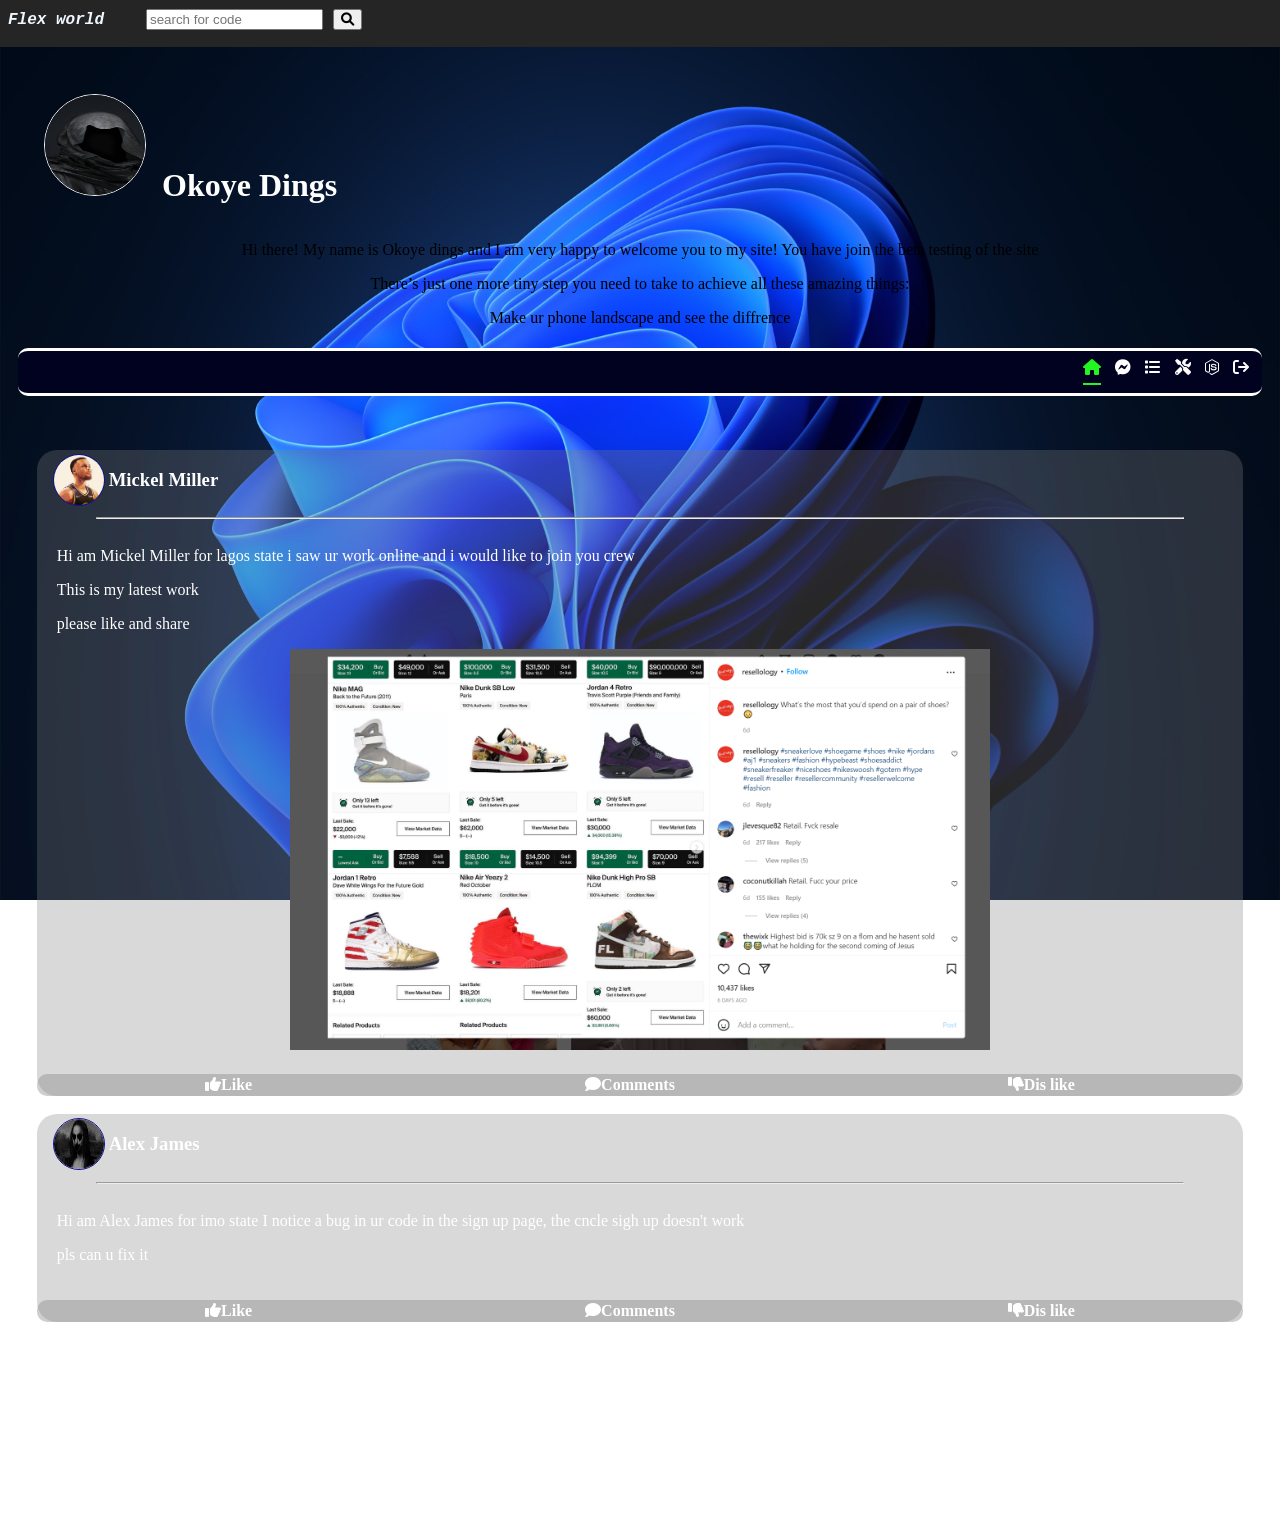
==== commit 25940204: "list added u can now create a shopping list" ====
--- a/codes/home page.html
+++ b/codes/home page.html
@@ -31,7 +31,7 @@
       <div class="flex">
         <a href="home page.html"><i class="fas fa-home fa-1x"></i></a> 
         <a href="Profile.html"><i class="fab fa-facebook-messenger fa-1x"></i></i></a>
-        <a href="notification.html"><i class="fas fa-bell fa-1x"></i></a>
+        <a href="notification.html"><i class="fas fa-list fa-1x"></i></a>
         <a href="setting.html"><i class="fas fa-tools fa-1x"></i></a>
         <a href="js test.html"><i class="fab fa-node-js fa-1x"></i></a>
         <a href="index.html"><i class="fas fa-sign-out fa-1x"></i></a>
@@ -51,7 +51,9 @@
               Hi am Mickel Miller for lagos state i saw ur work online and i would like to join you crew 
               <p>This is my latest work </p>
               <p>please like and share</p>
-              <img src="image/shoes.PNG" height="50%" width="50%">
+             <div class="post-img">
+              <img src="image/shoes.PNG">
+             </div>
             </div>
             <div class="like">
              <b><i class="fas fa fa-thumbs-up fa-1x"></i>Like</b> 
--- a/codes/styles2.css
+++ b/codes/styles2.css
@@ -117,15 +117,12 @@
   border-bottom: solid 2px rgb(34, 245, 34);
   padding-bottom: 0.5em;
 }
-
-
 .home-feed {
   background-color: rgba(128, 128, 128, 0.303);
   border-radius: 20px;
 }
 .fr-feed{
   display: flex;
-  padding: 10px;
   flex-wrap: nowrap;
   align-items: center;
 }
@@ -154,11 +151,16 @@
   text-align: left;
   padding: 20px;
 }
+.post-img{
+  text-align: center;
+}
 .post img {
   position: relative;
   text-align: center;
   background-color: red;
   width: 100%;
+  max-width: 700px;
+
 }
 .like{
   display: flex;
